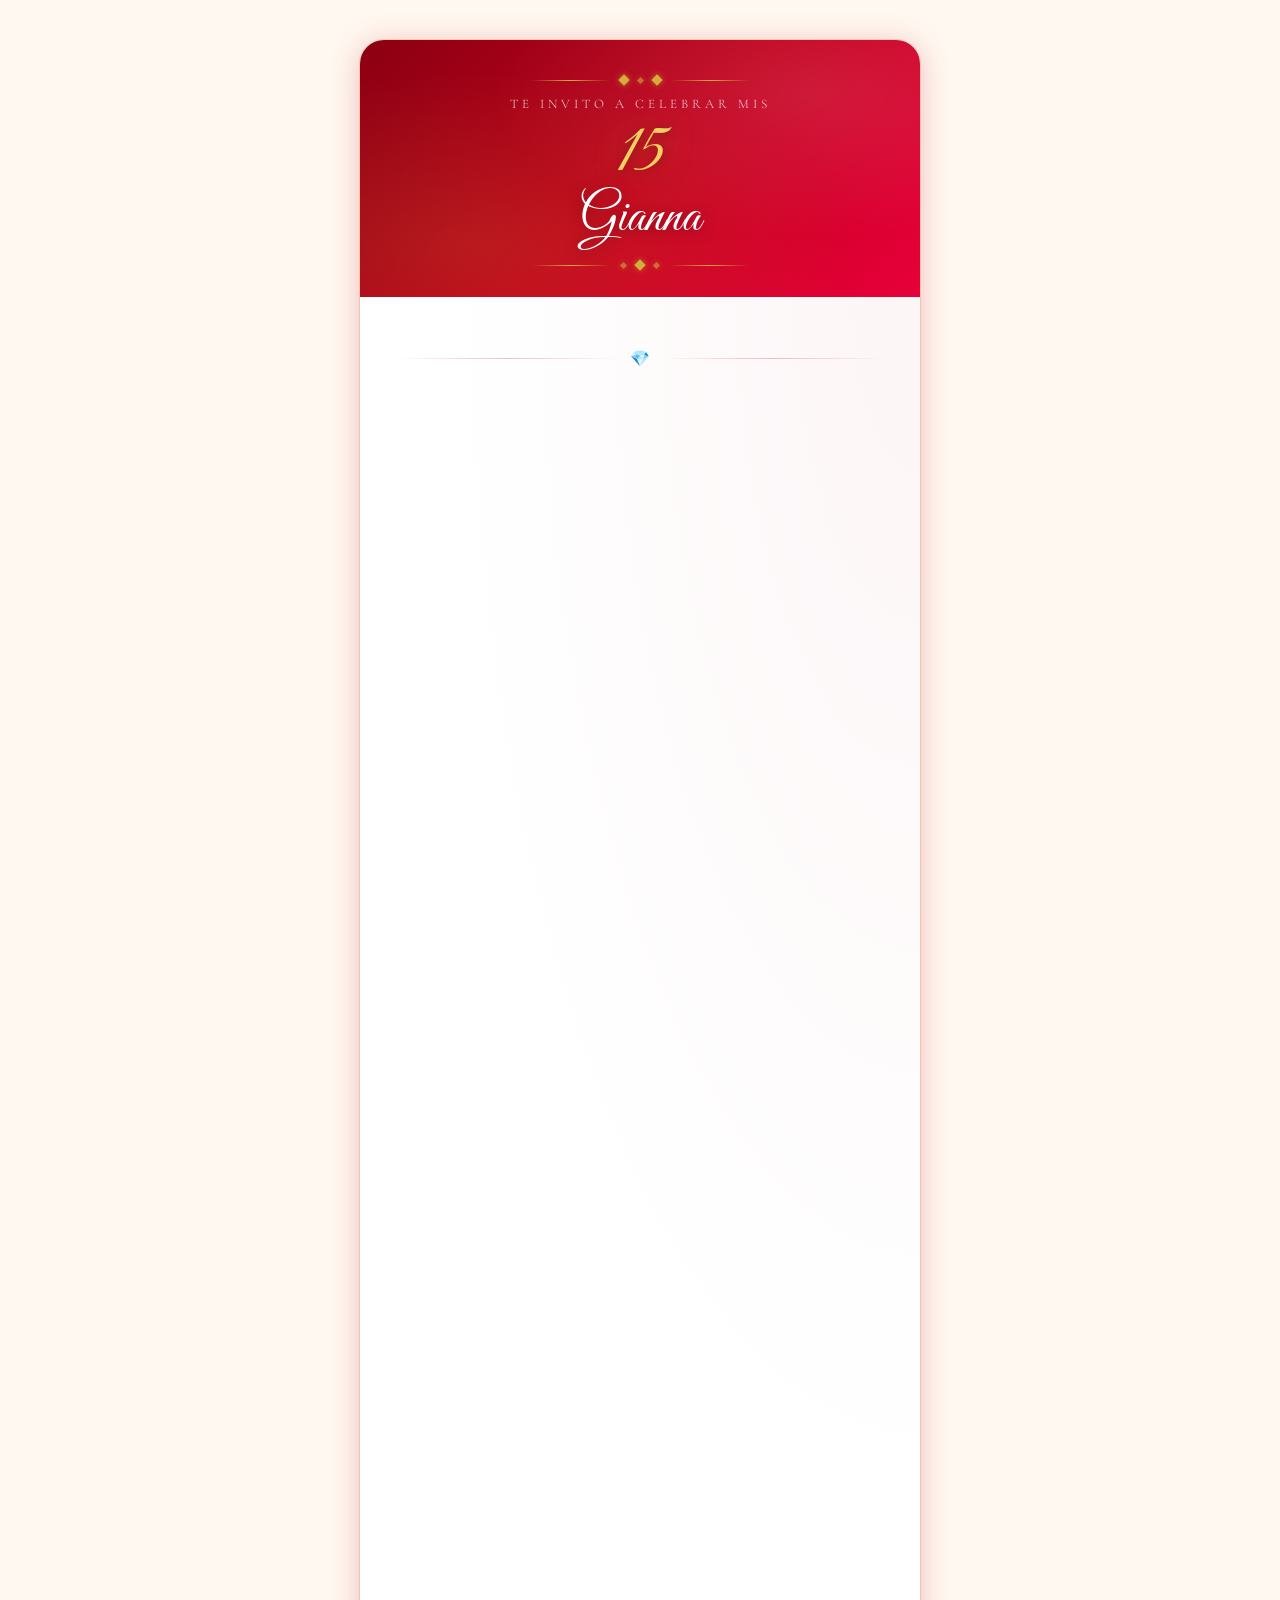
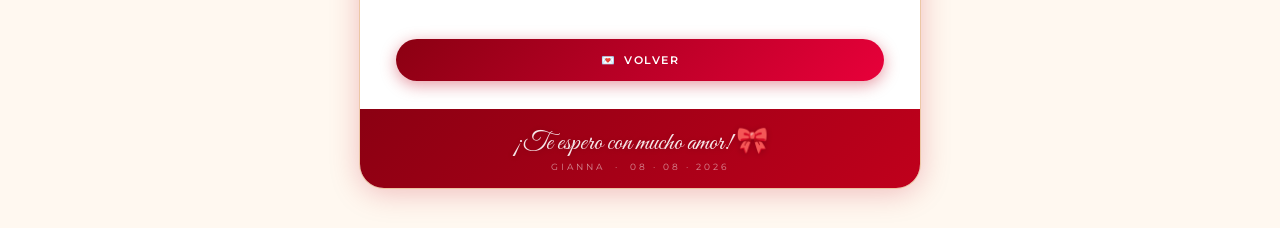
==== asistencia.html @ 785ff6cc "Add files via upload" ====
<!DOCTYPE html>
<html lang="es">
<head>
  <meta charset="UTF-8" />
  <meta name="viewport" content="width=device-width, initial-scale=1.0" />
  <title>15 años de Gianna 🎉</title>
  <link rel="stylesheet" href="css/styles.css" />
 
  </head>
 
<body>
 
  
 
  <!-- ── TARJETA ─────────────────────────────────────────── -->
  <div class="card-wrapper">
    <div class="card">
 
      <!-- BANNER SUPERIOR -->
      <div class="card-banner">
 
        <!-- Adorno dorado -->
        <div class="banner-ornament">
          <span class="ornament-line"></span>
          <span class="ornament-diamond"></span>
          <span class="ornament-diamond" style="width:5px;height:5px;opacity:.6;"></span>
          <span class="ornament-diamond"></span>
          <span class="ornament-line"></span>
        </div>
 
        <p class="banner-pre">Te invito a celebrar mis</p>
        <div class="banner-fifteen">15</div>
        <div class="banner-name">Gianna</div>
 
        <!-- Adorno dorado inferior -->
        <div class="banner-ornament" style="margin-top:14px;margin-bottom:0;">
          <span class="ornament-line"></span>
          <span class="ornament-diamond" style="width:5px;height:5px;opacity:.6;"></span>
          <span class="ornament-diamond"></span>
          <span class="ornament-diamond" style="width:5px;height:5px;opacity:.6;"></span>
          <span class="ornament-line"></span>
        </div>
      </div>
      <!-- /BANNER -->
 
      <!-- CUERPO -->
      <div class="card-body">
 
     
 
        <!-- Separador -->
        <div class="divider">
          <span class="divider-line"></span>
          <span class="divider-icon">💎</span>
          <span class="divider-line"></span>
        </div>
 
      
 
        <!-- Botones -->
     <div class="confirmacion-container">
    <iframe 
        src="https://docs.google.com/forms/d/e/1FAIpQLSeWbYLHircKwp2TP2dIw7QUbxoFzW6wWywq6qvXw_hAyEJXUg/viewform?embedded=true"
        class="iframe-asistencia"
        frameborder="0" 
		scroll="none"
        marginheight="0" 
        marginwidth="0">
        Cargando…
    </iframe>
</div>
           
  <div class="buttons-row">
 <a
            href="index.html"
            target="_blank"
            rel="noopener noreferrer"
            class="btn btn-music"
          
            <span class="btn-icon">💌</span>
            <span class="btn-label">volver</span>
          </a>
  </div>
 
      </div>
      <!-- /card-body -->
 
      <!-- PIE -->
      <div class="card-footer">
        <p class="footer-text">¡Te espero con mucho amor! 🎀</p>
        <p class="footer-sub">Gianna &nbsp;·&nbsp; 08 · 08 · 2026</p>
      </div>
 
    </div>
  </div>
  <!-- /card-wrapper -->
 
  <script src="js/scripts.js"></script>
  
</body>
</html>
---- css/styles.css ----
/* ===== GOOGLE FONTS ===== */
@import url('https://fonts.googleapis.com/css2?family=Great+Vibes&family=Cormorant+Garamond:ital,wght@0,300;0,400;0,600;1,300;1,400&family=Montserrat:wght@300;400;500;600&display=swap');
 
/* ===== CSS VARIABLES ===== */
:root {
  --rojo:        #C0001C;
  --rojo-oscuro: #8B0012;
  --rojo-claro:  #E8003A;
  --dorado:      #D4AF37;
  --dorado-claro:#F0D060;
  --crema:       #FFF8F0;
  --blanco:      #FFFFFF;
  --gris-suave:  #F5F0F0;
  --texto-oscuro:#2A0A0A;
  --sombra:      rgba(192, 0, 28, 0.25);
}
 
/* ===== RESET & BASE ===== */
*, *::before, *::after {
  box-sizing: border-box;
  margin: 0;
  padding: 0;
}
 
html, body {
  width: 100%;
  min-height: 100%;
  overflow-x: hidden;
}
 
body {
  background: var(--crema);
  font-family: 'Montserrat', sans-serif;
  color: var(--texto-oscuro);
  position: relative;
}
 
/* ===== CONFETTI CANVAS ===== */
#confetti-canvas {
  position: fixed;
  top: 0; left: 0;
  width: 100%; height: 100%;
  pointer-events: none;
  z-index: 9999;
}
 
/* ===== BALLOONS ===== */
.balloons-container {
  position: fixed;
  top: 0; left: 0;
  width: 100%; height: 100%;
  pointer-events: none;
  z-index: 10;
  overflow: hidden;
}
 
.balloon {
  position: absolute;
  bottom: -180px;
  width: 60px;
  height: 75px;
  border-radius: 50% 50% 50% 50% / 55% 55% 45% 45%;
  animation: floatUp linear infinite;
  opacity: 0.88;
}
 
.balloon::after {
  content: '';
  position: absolute;
  bottom: -22px;
  left: 50%;
  transform: translateX(-50%);
  width: 1.5px;
  height: 22px;
  background: rgba(0,0,0,0.3);
}
 
.balloon::before {
  content: '';
  position: absolute;
  bottom: -2px;
  left: 50%;
  transform: translateX(-50%);
  width: 8px;
  height: 8px;
  background: inherit;
  filter: brightness(0.7);
  border-radius: 50% 50% 50% 50% / 60% 60% 40% 40%;
}
 
/* Colores de globos metalizados rojos con degradado */
.balloon.b1 { background: radial-gradient(circle at 35% 30%, #FF6080, #C0001C 60%, #7A0010); }
.balloon.b2 { background: radial-gradient(circle at 35% 30%, #FF8099, #E8003A 60%, #8B0012); }
.balloon.b3 { background: radial-gradient(circle at 35% 30%, #FF4060, #A0001A 60%, #600010); }
.balloon.b4 { background: radial-gradient(circle at 35% 30%, #FF7088, #D0002A 60%, #850015); }
.balloon.b5 { background: radial-gradient(circle at 35% 30%, #FF5070, #B8001E 60%, #720012); }

/* Contenedor que limita el alto en móviles para que no se pierda el botón 'Volver' */


}.confirmacion-container {
	overflow: hidden; /* Evita que el contenedor tenga scroll propio */
    width: 100%;
    height: 80vh; /* Ocupa el 70% de la altura de la pantalla del celular */
	scrollbar-width: none; /* Para Firefox */
    -ms-overflow-style: none;  /* Para Internet Explorer/Edge */
    border-radius: 15px;
    background: white;
}
.confirmacion-container::-webkit-scrollbar {
    display: none; /* Para Chrome, Safari y Opera */
}
/* El iframe se expande para llenar el contenedor */
.iframe-asistencia {
    width: 100%;
    height: 100%;
   /*min-height: 500px;  Asegura un mínimo de visibilidad */
    border: none;
	scroll=none;
}

/* Ajuste para pantallas más grandes (Tablets/PC) */
@media (min-width: 768px) {
    .confirmacion-container {
        height: 1251px; /* Alto fijo en PC para mantener la estética de la tarjeta */
    }
}
 
@keyframes floatUp {
  0%   { transform: translateX(0) translateY(0) rotate(-2deg);  opacity: 0; }
  5%   { opacity: 0.88; }
  45%  { transform: translateX(18px) translateY(-45vh) rotate(2deg); }
  90%  { opacity: 0.7; }
  100% { transform: translateX(-10px) translateY(-110vh) rotate(-3deg); opacity: 0; }
}
 
/* ===== CARD WRAPPER ===== */
.card-wrapper {
  min-height: 100vh;
  display: flex;
  align-items: center;
  justify-content: center;
  padding: 40px 16px;
  position: relative;
  z-index: 20;
}
 
/* ===== MAIN CARD ===== */
.card {
  background: var(--blanco);
  max-width: 560px;
  width: 100%;
  border-radius: 24px;
  box-shadow:
    0 4px 30px var(--sombra),
    0 0 0 1px rgba(212,175,55,0.3),
    inset 0 0 60px rgba(255,255,255,0.5);
  overflow: hidden;
  position: relative;
  animation: cardEntrance 1.2s cubic-bezier(0.22, 1, 0.36, 1) both;
}
 
@keyframes cardEntrance {
  from { opacity: 0; transform: translateY(40px) scale(0.96); }
  to   { opacity: 1; transform: translateY(0) scale(1); }
}
 
/* ===== TOP BANNER ===== */
.card-banner {
  background: linear-gradient(135deg, var(--rojo-oscuro) 0%, var(--rojo) 50%, var(--rojo-claro) 100%);
  padding: 36px 32px 28px;
  text-align: center;
  position: relative;
  overflow: hidden;
}
 
.card-banner::before {
  content: '';
  position: absolute;
  inset: 0;
  background:
    radial-gradient(ellipse at 20% 80%, rgba(212,175,55,0.15) 0%, transparent 60%),
    radial-gradient(ellipse at 80% 20%, rgba(255,255,255,0.1) 0%, transparent 50%);
  pointer-events: none;
}
 
/* Detalles dorados decorativos */
.banner-ornament {
  display: flex;
  align-items: center;
  justify-content: center;
  gap: 10px;
  margin-bottom: 12px;
  animation: fadeSlide 1s 0.3s both;
}
 
.ornament-line {
  flex: 1;
  max-width: 80px;
  height: 1px;
  background: linear-gradient(90deg, transparent, var(--dorado), transparent);
}
 
.ornament-diamond {
  width: 8px; height: 8px;
  background: var(--dorado);
  transform: rotate(45deg);
  box-shadow: 0 0 6px rgba(212,175,55,0.6);
}
 
.banner-pre {
  font-family: 'Cormorant Garamond', serif;
  font-size: 13px;
  font-weight: 300;
  letter-spacing: 4px;
  text-transform: uppercase;
  color: rgba(255,255,255,0.85);
  margin-bottom: 6px;
  animation: fadeSlide 1s 0.4s both;
}
 
.banner-fifteen {
  font-family: 'Great Vibes', cursive;
  font-size: 72px;
  line-height: 1;
  color: var(--dorado-claro);
  text-shadow:
    0 2px 12px rgba(0,0,0,0.3),
    0 0 30px rgba(212,175,55,0.4);
  animation: fadeSlide 1s 0.5s both;
}
 
.banner-name {
  font-family: 'Great Vibes', cursive;
  font-size: 52px;
  color: var(--blanco);
  text-shadow: 0 2px 15px rgba(0,0,0,0.35);
  line-height: 1.1;
  animation: fadeSlide 1s 0.6s both;
}
 
/* ===== CARD BODY ===== */
.card-body {
  padding: 32px 36px 28px;
  background:
    radial-gradient(ellipse at top right, rgba(192,0,28,0.04) 0%, transparent 60%),
    var(--blanco);
}
 
/* ===== INFO BLOCKS ===== */
.info-grid {
  display: grid;
  grid-template-columns: 1fr 1fr;
  gap: 20px;
  margin-bottom: 24px;
}
 
.info-block {
  display: flex;
  flex-direction: column;
  align-items: center;
  text-align: center;
  padding: 18px 12px;
  border-radius: 14px;
  background: var(--gris-suave);
  border: 1px solid rgba(192,0,28,0.1);
  transition: transform 0.3s ease, box-shadow 0.3s ease;
  animation: fadeSlide 1s var(--delay, 0.7s) both;
}
 
.info-block:hover {
  transform: translateY(-3px);
  box-shadow: 0 8px 20px var(--sombra);
}
 
.info-icon {
  font-size: 22px;
  margin-bottom: 8px;
}
 
.info-label {
  font-size: 9px;
  font-weight: 600;
  letter-spacing: 3px;
  text-transform: uppercase;
  color: var(--rojo);
  margin-bottom: 4px;
}
 
.info-value {
  font-family: 'Cormorant Garamond', serif;
  font-size: 17px;
  font-weight: 600;
  color: var(--texto-oscuro);
  line-height: 1.3;
}
 
.info-value.large {
  font-size: 22px;
}
 
/* Bloque full-width */
.info-block.full {
  grid-column: 1 / -1;
}
 
/* ===== DIVIDER ===== */
.divider {
  display: flex;
  align-items: center;
  gap: 12px;
  margin: 20px 0;
}
 
.divider-line {
  flex: 1;
  height: 1px;
  background: linear-gradient(90deg, transparent, rgba(192,0,28,0.25), transparent);
}
 
.divider-icon {
  font-size: 16px;
  color: var(--dorado);
}
 
/* ===== DRESS CODE ===== */
.dress-code-block {
  background: linear-gradient(135deg, rgba(192,0,28,0.06), rgba(212,175,55,0.08));
  border: 1px dashed rgba(212,175,55,0.5);
  border-radius: 14px;
  padding: 18px 20px;
  text-align: center;
  margin-bottom: 24px;
  animation: fadeSlide 1s 1.1s both;
}
 
.dress-code-title {
  font-size: 9px;
  font-weight: 600;
  letter-spacing: 3px;
  text-transform: uppercase;
  color: var(--rojo);
  margin-bottom: 6px;
}
 
.dress-code-value {
  font-family: 'Cormorant Garamond', serif;
  font-size: 24px;
  font-style: italic;
  font-weight: 600;
  color: var(--texto-oscuro);
}
 
.dress-code-icons {
  font-size: 20px;
  margin-top: 4px;
  letter-spacing: 4px;
}
 
/* ===== BUTTONS ===== */
.buttons-row {
  display: flex;
  gap: 12px;
  flex-wrap: wrap;
  animation: fadeSlide 1s 1.2s both;
}
 
.btn {
  flex: 1;
  min-width: 130px;
  padding: 14px 18px;
  border-radius: 50px;
  border: none;
  cursor: pointer;
  font-family: 'Montserrat', sans-serif;
  font-size: 11px;
  font-weight: 600;
  letter-spacing: 1.5px;
  text-transform: uppercase;
  text-decoration: none;
  display: flex;
  align-items: center;
  justify-content: center;
  gap: 8px;
  transition: all 0.3s cubic-bezier(0.34, 1.56, 0.64, 1);
  position: relative;
  overflow: hidden;
}
 
.btn::after {
  content: '';
  position: absolute;
  inset: 0;
  background: rgba(255,255,255,0);
  transition: background 0.2s;
}
 
.btn:hover::after { background: rgba(255,255,255,0.12); }
.btn:hover { transform: scale(1.04); }
.btn:active { transform: scale(0.97); }
 
/* Botón Play/Pausa */
.btn-music {
  background: linear-gradient(135deg, var(--rojo-oscuro), var(--rojo-claro));
  color: var(--blanco);
  box-shadow: 0 4px 16px rgba(192,0,28,0.4);
}
 
.btn-music:hover {
  box-shadow: 0 6px 22px rgba(192,0,28,0.55);
}
 
.btn-icon {
  font-size: 16px;
  transition: transform 0.3s ease;
}
 
.btn-music:hover .btn-icon { transform: scale(1.2); }
 
/* Botón RSVP */
.btn-rsvp {
  background: linear-gradient(135deg, var(--dorado), #B8900A);
  color: var(--blanco);
  box-shadow: 0 4px 16px rgba(212,175,55,0.45);
}
 
.btn-rsvp:hover {
  box-shadow: 0 6px 22px rgba(212,175,55,0.6);
}
 
/* ===== FOOTER ===== */
.card-footer {
  background: linear-gradient(135deg, var(--rojo-oscuro), var(--rojo));
  padding: 16px 32px;
  text-align: center;
}
 
.footer-text {
  font-family: 'Great Vibes', cursive;
  font-size: 26px;
  color: rgba(255,255,255,0.9);
  text-shadow: 0 1px 6px rgba(0,0,0,0.2);
}
 
.footer-sub {
  font-size: 9px;
  letter-spacing: 3px;
  text-transform: uppercase;
  color: rgba(255,255,255,0.55);
  margin-top: 2px;
}
 
/* ===== SPARKLES decorativos ===== */
.sparkles {
  position: absolute;
  top: 0; left: 0; right: 0; bottom: 0;
  pointer-events: none;
  overflow: hidden;
}
 
.sparkle {
  position: absolute;
  width: 6px; height: 6px;
  background: var(--dorado-claro);
  border-radius: 50%;
  animation: sparkleAnim 3s ease-in-out infinite;
  opacity: 0;
}
 
@keyframes sparkleAnim {
  0%   { opacity: 0; transform: scale(0); }
  50%  { opacity: 1; transform: scale(1); }
  100% { opacity: 0; transform: scale(0) translateY(-20px); }
}
 
/* ===== ANIMACIÓN fadeSlide ===== */
@keyframes fadeSlide {
  from { opacity: 0; transform: translateY(20px); }
  to   { opacity: 1; transform: translateY(0); }
}
 
/* ===== MUSIC INDICATOR ===== */
.music-indicator {
  display: flex;
  align-items: center;
  justify-content: center;
  gap: 6px;
  font-size: 9px;
  letter-spacing: 2px;
  text-transform: uppercase;
  color: var(--rojo);
  margin-top: 8px;
  opacity: 0;
  transition: opacity 0.4s ease;
}
 
.music-indicator.visible { opacity: 1; }
 
.music-bars {
  display: flex;
  align-items: flex-end;
  gap: 2px;
  height: 14px;
}
 
.music-bar {
  width: 3px;
  background: var(--rojo);
  border-radius: 2px;
  animation: none;
}
 
.music-bar.playing { animation: barDance 0.6s ease-in-out infinite alternate; }
 
.music-bar:nth-child(1) { height: 5px; animation-delay: 0s; }
.music-bar:nth-child(2) { height: 10px; animation-delay: 0.1s; }
.music-bar:nth-child(3) { height: 7px; animation-delay: 0.2s; }
.music-bar:nth-child(4) { height: 12px; animation-delay: 0.05s; }
 
@keyframes barDance {
  from { transform: scaleY(0.3); }
  to   { transform: scaleY(1.2); }
}
 
/* ===== RESPONSIVE ===== */
@media (max-width: 480px) {
  .card-banner { padding: 28px 20px 22px; }
  .banner-fifteen { font-size: 58px; }
  .banner-name { font-size: 42px; }
  .card-body { padding: 24px 22px 22px; }
  .info-grid { gap: 12px; }
  .buttons-row { flex-direction: column; }
  .btn { min-width: unset; }
}
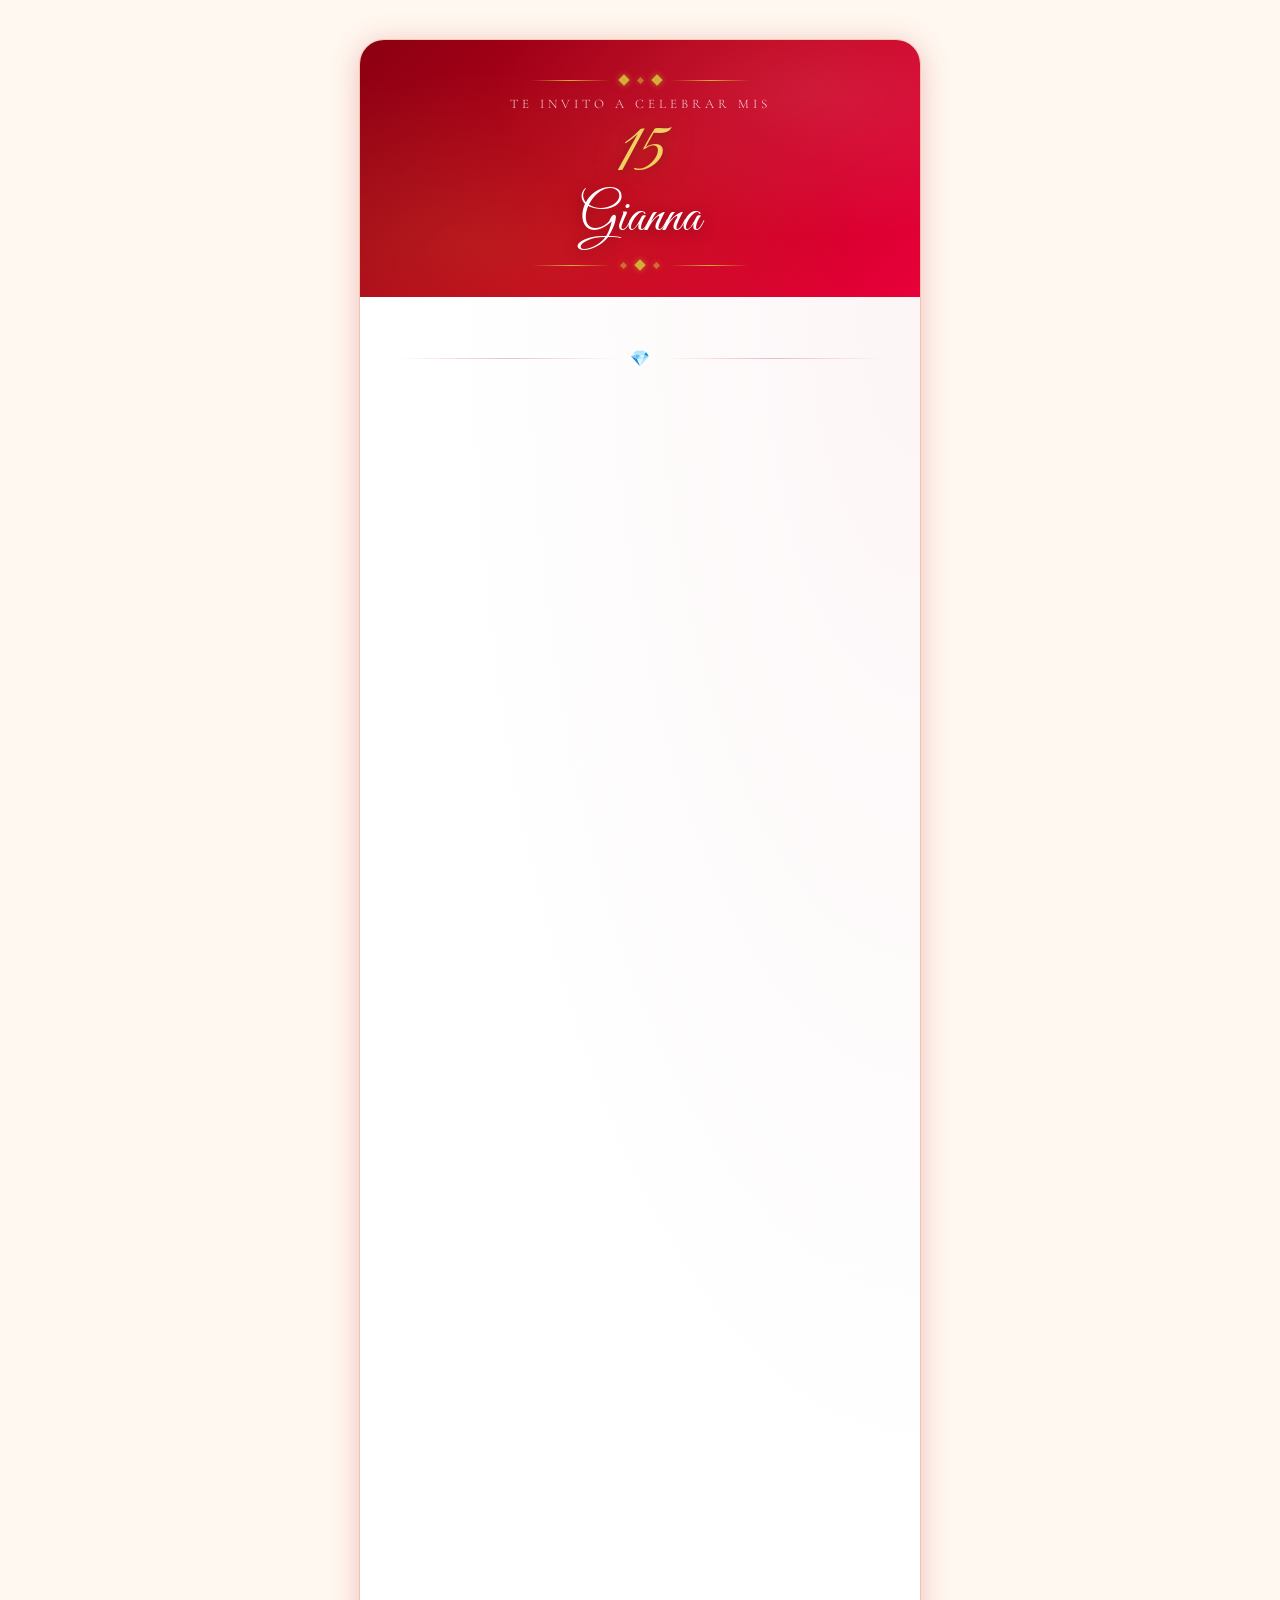
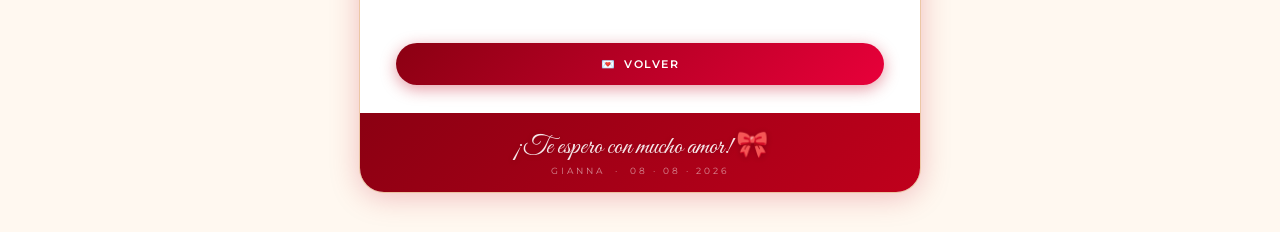
==== commit 4417a29e: "Update asistencia.html" ====
--- a/asistencia.html
+++ b/asistencia.html
@@ -58,16 +58,16 @@
       
  
         <!-- Botones -->
-     <div class="confirmacion-container">
+     <div >
     <iframe 
-        src="https://docs.google.com/forms/d/e/1FAIpQLSeWbYLHircKwp2TP2dIw7QUbxoFzW6wWywq6qvXw_hAyEJXUg/viewform?embedded=true"
-        class="iframe-asistencia"
-        frameborder="0" 
-		scroll="none"
-        marginheight="0" 
-        marginwidth="0">
-        Cargando…
-    </iframe>
+		<iframe src="https://docs.google.com/forms/d/e/1FAIpQLSeWbYLHircKwp2TP2dIw7QUbxoFzW6wWywq6qvXw_hAyEJXUg/viewform?embedded=true" 
+		width="640" 
+		height="1251" 
+		frameborder="0" 
+		marginheight="0" 
+		marginwidth="0">Cargando…
+	</iframe>
+        
 </div>
            
   <div class="buttons-row">
@@ -99,4 +99,4 @@
   
 </body>
 </html>
- + 
--- a/css/styles.css
+++ b/css/styles.css
@@ -114,7 +114,7 @@
 .iframe-asistencia {
     width: 100%;
     height: 100%;
-   /*min-height: 500px;  Asegura un mínimo de visibilidad */
+   min-height: 500px;  /*Asegura un mínimo de visibilidad */
     border: none;
 	scroll=none;
 }
@@ -531,4 +531,4 @@
   .info-grid { gap: 12px; }
   .buttons-row { flex-direction: column; }
   .btn { min-width: unset; }
-}+}
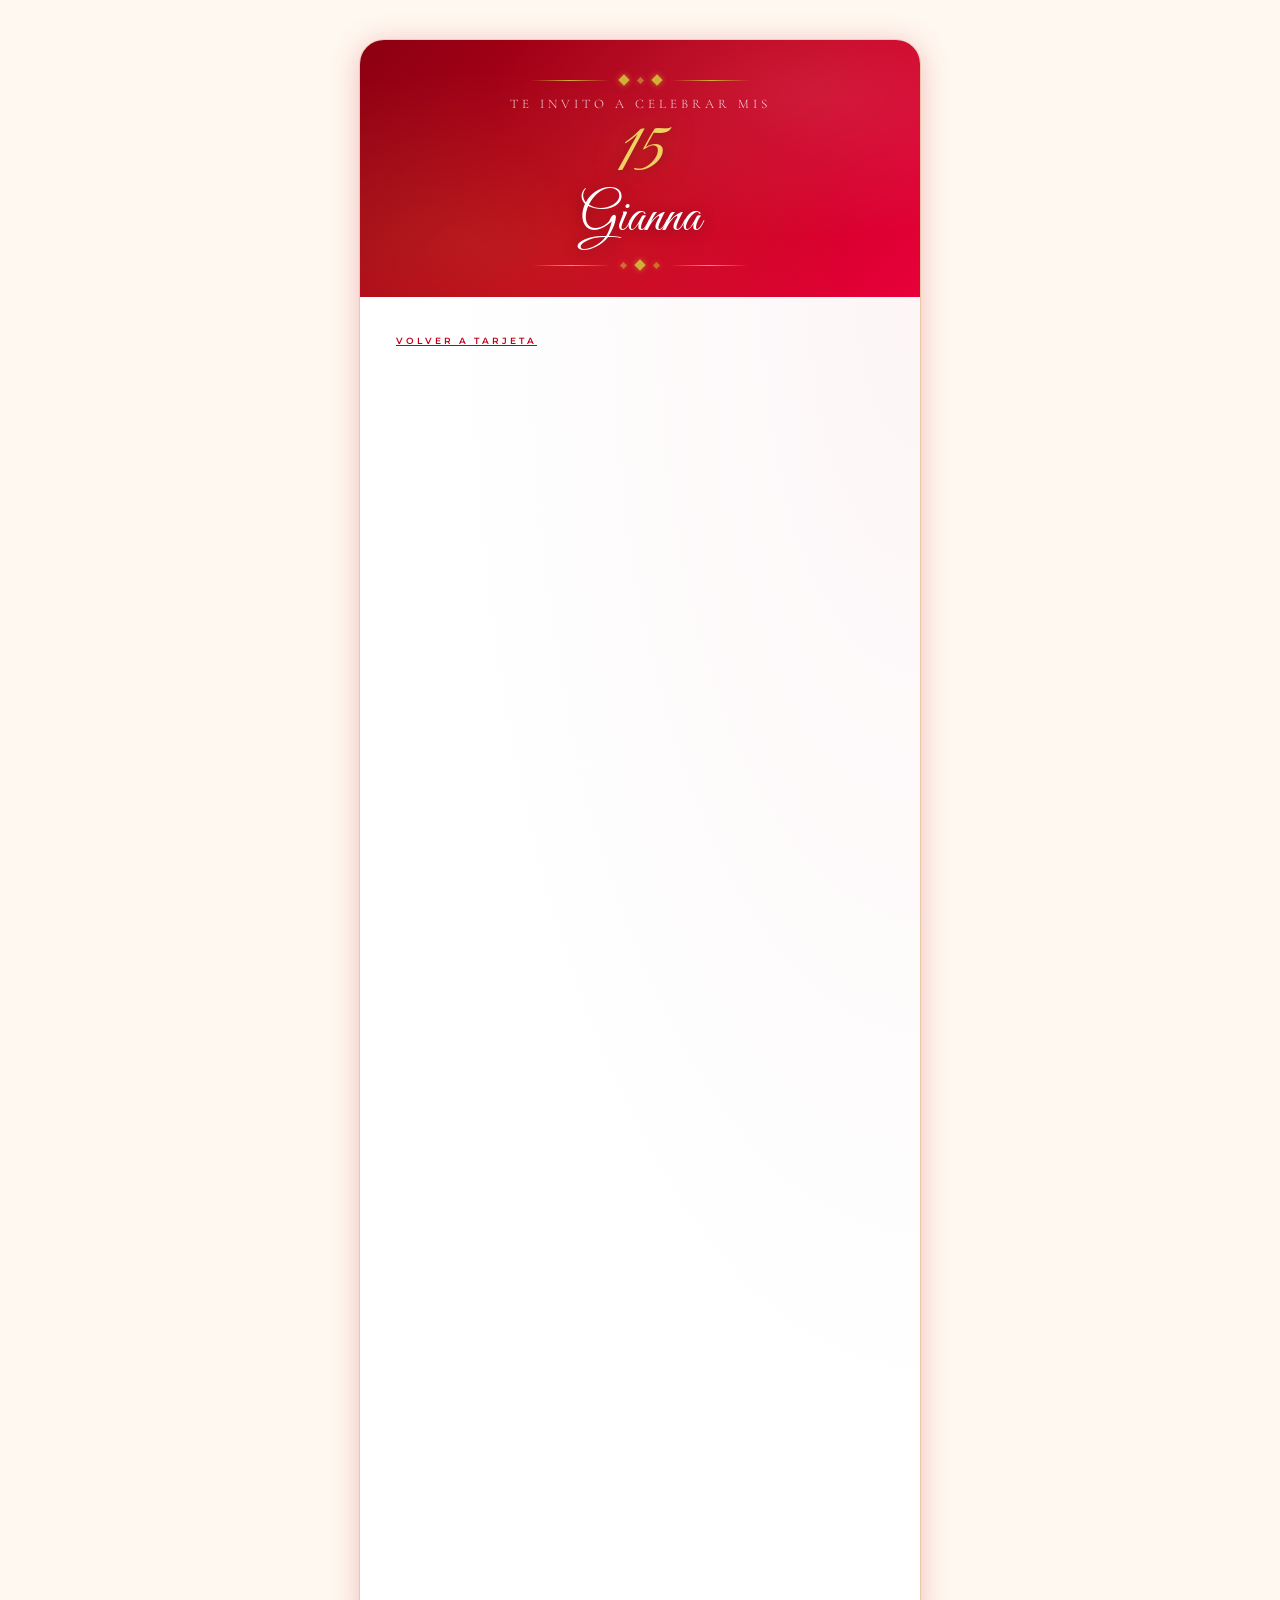
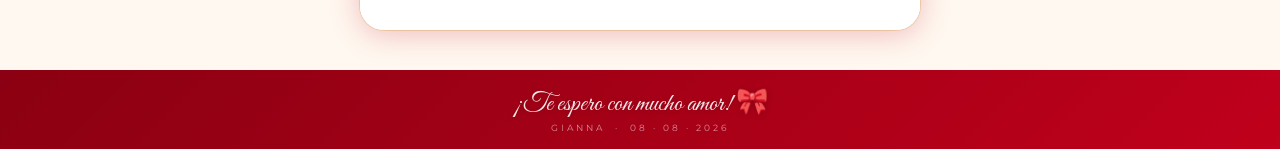
==== commit 2755069c: "Add files via upload" ====
--- a/asistencia.html
+++ b/asistencia.html
@@ -5,7 +5,7 @@
   <meta name="viewport" content="width=device-width, initial-scale=1.0" />
   <title>15 años de Gianna 🎉</title>
   <link rel="stylesheet" href="css/styles.css" />
- 
+
   </head>
  
 <body>
@@ -39,48 +39,26 @@
           <span class="ornament-diamond"></span>
           <span class="ornament-diamond" style="width:5px;height:5px;opacity:.6;"></span>
           <span class="ornament-line"></span>
-        </div>
+		  </div>
       </div>
       <!-- /BANNER -->
  
       <!-- CUERPO -->
       <div class="card-body">
- 
-     
- 
-        <!-- Separador -->
-        <div class="divider">
-          <span class="divider-line"></span>
-          <span class="divider-icon">💎</span>
-          <span class="divider-line"></span>
-        </div>
- 
-      
- 
-        <!-- Botones -->
-     <div >
-    <iframe 
-		<iframe src="https://docs.google.com/forms/d/e/1FAIpQLSeWbYLHircKwp2TP2dIw7QUbxoFzW6wWywq6qvXw_hAyEJXUg/viewform?embedded=true" 
-		width="640" 
-		height="1251" 
-		frameborder="0" 
-		marginheight="0" 
-		marginwidth="0">Cargando…
-	</iframe>
-        
+		  <a href="index.html" rel="noopener noreferrer"  <span class="info-label">Volver a tarjeta</span> </a>
+	  <iframe id="google-form-iframe"
+        src="https://docs.google.com/forms/d/e/1FAIpQLSeWbYLHircKwp2TP2dIw7QUbxoFzW6wWywq6qvXw_hAyEJXUg/viewform?embedded=true"
+        width="100%" height="1250"
+        frameborder="0"
+        marginheight="0" marginwidth="0">
+      </iframe>
+    </div>
+
+  </div>
 </div>
+
            
-  <div class="buttons-row">
- <a
-            href="index.html"
-            target="_blank"
-            rel="noopener noreferrer"
-            class="btn btn-music"
-          
-            <span class="btn-icon">💌</span>
-            <span class="btn-label">volver</span>
-          </a>
-  </div>
+  
  
       </div>
       <!-- /card-body -->
@@ -95,8 +73,8 @@
   </div>
   <!-- /card-wrapper -->
  
-  <script src="js/scripts.js"></script>
+ 
   
 </body>
 </html>
- 
+ 
--- a/css/styles.css
+++ b/css/styles.css
@@ -112,11 +112,13 @@
 }
 /* El iframe se expande para llenar el contenedor */
 .iframe-asistencia {
-    width: 100%;
-    height: 100%;
-   min-height: 500px;  /*Asegura un mínimo de visibilidad */
+    width: 100% !important;   /* Ocupa todo el ancho disponible */
+    max-width: 100%;          /* Evita que se desborde */
+    margin: 0 auto;           /* Centrado extra por margen */
+    display: block;
     border: none;
-	scroll=none;
+   min-height: 1200px;  /*Asegura un mínimo de visibilidad */
+  
 }
 
 /* Ajuste para pantallas más grandes (Tablets/PC) */
@@ -477,7 +479,9 @@
 @keyframes fadeSlide {
   from { opacity: 0; transform: translateY(20px); }
   to   { opacity: 1; transform: translateY(0); }
-}
+  
+}
+
  
 /* ===== MUSIC INDICATOR ===== */
 .music-indicator {
@@ -531,4 +535,4 @@
   .info-grid { gap: 12px; }
   .buttons-row { flex-direction: column; }
   .btn { min-width: unset; }
-}
+}
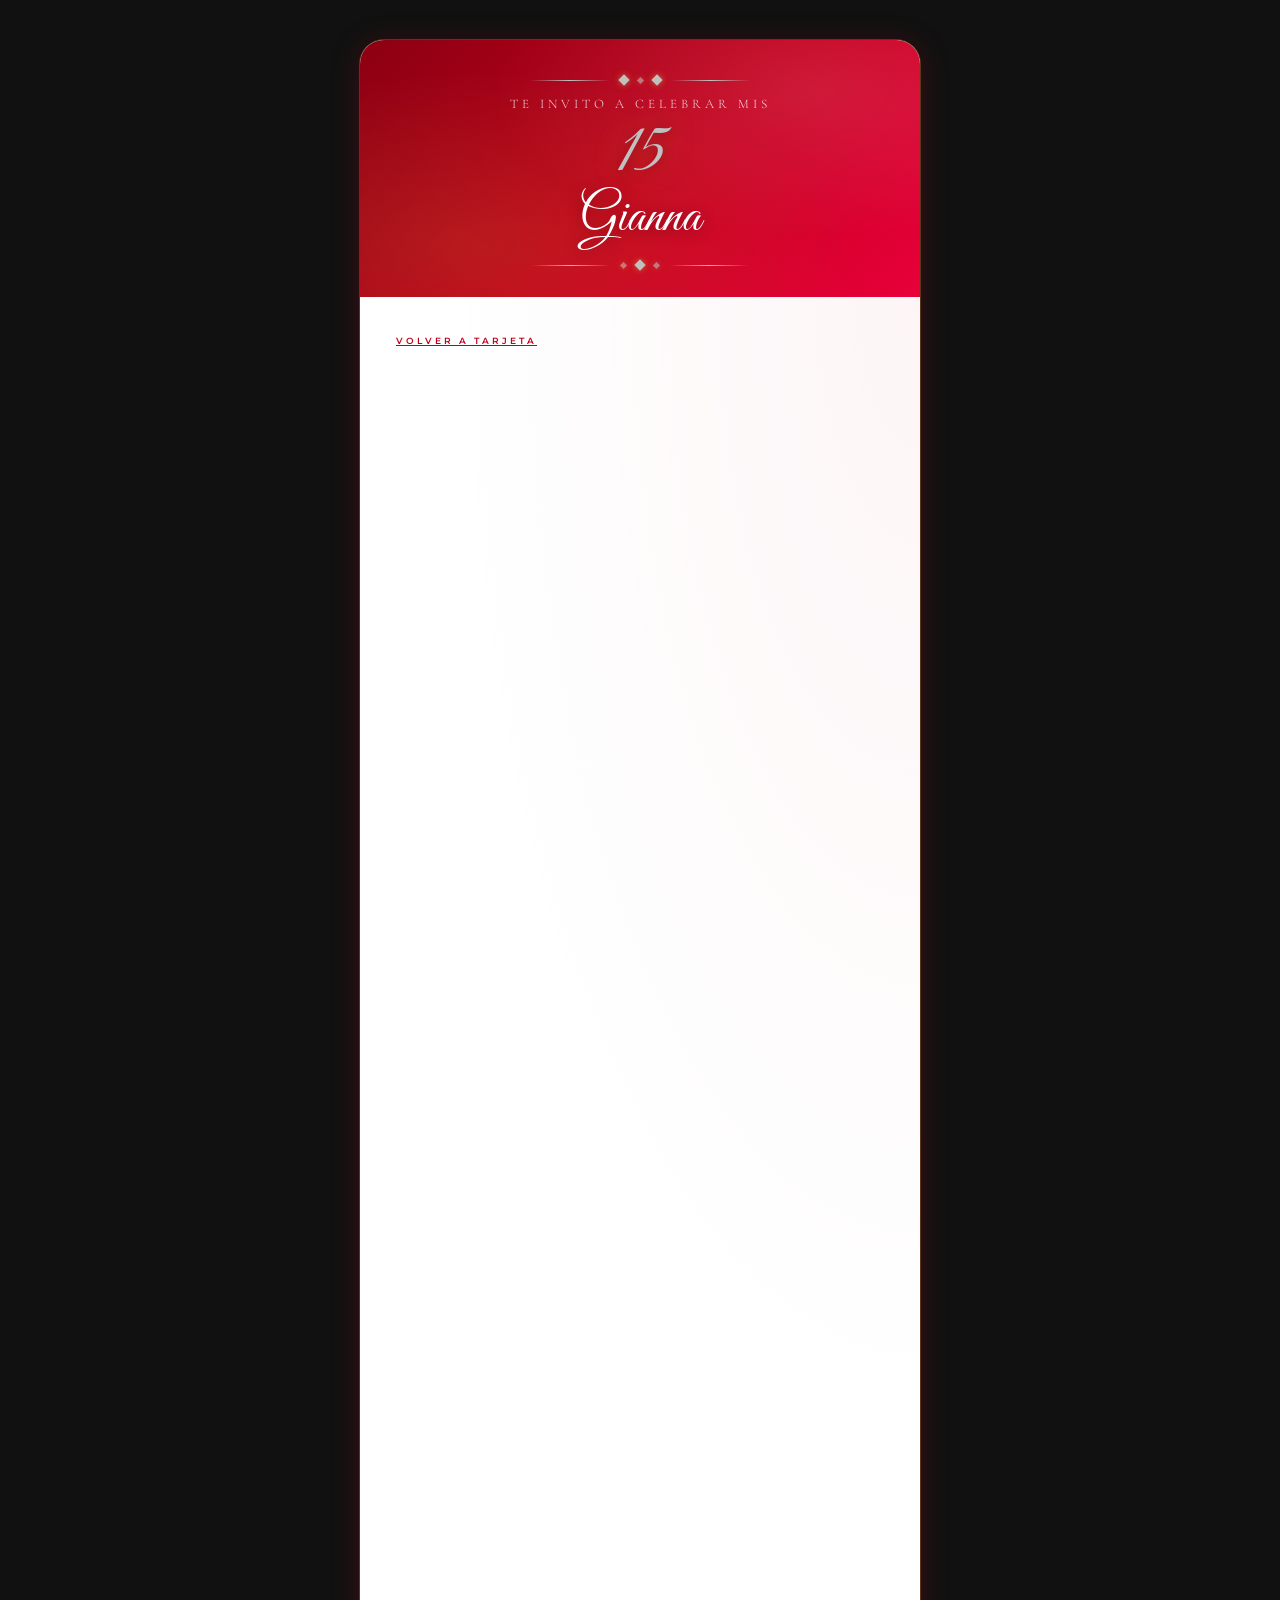
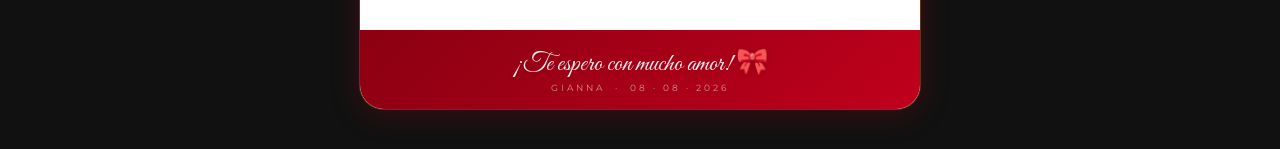
==== commit 11b7934f: "Add files via upload Version 3" ====
--- a/asistencia.html
+++ b/asistencia.html
@@ -53,7 +53,11 @@
         marginheight="0" marginwidth="0">
       </iframe>
     </div>
-
+    <!-- PIE -->
+      <div class="card-footer">
+        <p class="footer-text">¡Te espero con mucho amor! 🎀</p>
+        <p class="footer-sub">Gianna &nbsp;·&nbsp; 08 · 08 · 2026</p>
+      </div>
   </div>
 </div>
 
@@ -63,11 +67,7 @@
       </div>
       <!-- /card-body -->
  
-      <!-- PIE -->
-      <div class="card-footer">
-        <p class="footer-text">¡Te espero con mucho amor! 🎀</p>
-        <p class="footer-sub">Gianna &nbsp;·&nbsp; 08 · 08 · 2026</p>
-      </div>
+  
  
     </div>
   </div>
--- a/css/styles.css
+++ b/css/styles.css
@@ -13,6 +13,10 @@
   --gris-suave:  #F5F0F0;
   --texto-oscuro:#2A0A0A;
   --sombra:      rgba(192, 0, 28, 0.25);
+  --plateado:    #C0C0C0;
+  --plateado-claro:#C0C0C0;
+  --negro:#111111;
+
 }
  
 /* ===== RESET & BASE ===== */
@@ -29,7 +33,7 @@
 }
  
 body {
-  background: var(--crema);
+  background: var(--negro);
   font-family: 'Montserrat', sans-serif;
   color: var(--texto-oscuro);
   position: relative;
@@ -200,12 +204,12 @@
   flex: 1;
   max-width: 80px;
   height: 1px;
-  background: linear-gradient(90deg, transparent, var(--dorado), transparent);
+  background: linear-gradient(90deg, transparent, var(--plateado), transparent);
 }
  
 .ornament-diamond {
   width: 8px; height: 8px;
-  background: var(--dorado);
+  background: var(--plateado);
   transform: rotate(45deg);
   box-shadow: 0 0 6px rgba(212,175,55,0.6);
 }
@@ -225,7 +229,7 @@
   font-family: 'Great Vibes', cursive;
   font-size: 72px;
   line-height: 1;
-  color: var(--dorado-claro);
+  color: var(--plateado-claro);
   text-shadow:
     0 2px 12px rgba(0,0,0,0.3),
     0 0 30px rgba(212,175,55,0.4);
@@ -322,7 +326,7 @@
  
 .divider-icon {
   font-size: 16px;
-  color: var(--dorado);
+  color: var(--plateado);
 }
  
 /* ===== DRESS CODE ===== */
@@ -421,7 +425,7 @@
  
 /* Botón RSVP */
 .btn-rsvp {
-  background: linear-gradient(135deg, var(--dorado), #B8900A);
+  background: linear-gradient(135deg, var(--plateado), #B8900A);
   color: var(--blanco);
   box-shadow: 0 4px 16px rgba(212,175,55,0.45);
 }
@@ -463,7 +467,7 @@
 .sparkle {
   position: absolute;
   width: 6px; height: 6px;
-  background: var(--dorado-claro);
+  background: var(--plateado-claro);
   border-radius: 50%;
   animation: sparkleAnim 3s ease-in-out infinite;
   opacity: 0;
@@ -520,6 +524,40 @@
 .music-bar:nth-child(2) { height: 10px; animation-delay: 0.1s; }
 .music-bar:nth-child(3) { height: 7px; animation-delay: 0.2s; }
 .music-bar:nth-child(4) { height: 12px; animation-delay: 0.05s; }
+
+
+    .mosaico {
+      width: 100%;
+      max-width: 680px;
+      display: grid;
+      grid-template-columns: 1fr 1fr;
+      grid-template-rows: 360px 620px;
+      gap: 6px;
+      border-radius: 12px;
+      overflow: hidden;
+    }
+ 
+    .foto {
+      overflow: hidden;
+      position: relative;
+    }
+ 
+    .foto img {
+      width: 100%;
+      height: 100%;
+      object-fit: cover;
+      display: block;
+      transition: transform 0.3s ease;
+    }
+ 
+    .foto:hover img {
+      transform: scale(1.04);
+    }
+ 
+    /* La foto grande ocupa las 2 columnas */
+    .foto-grande {
+      grid-column: 1 / 3;
+    }
  
 @keyframes barDance {
   from { transform: scaleY(0.3); }
